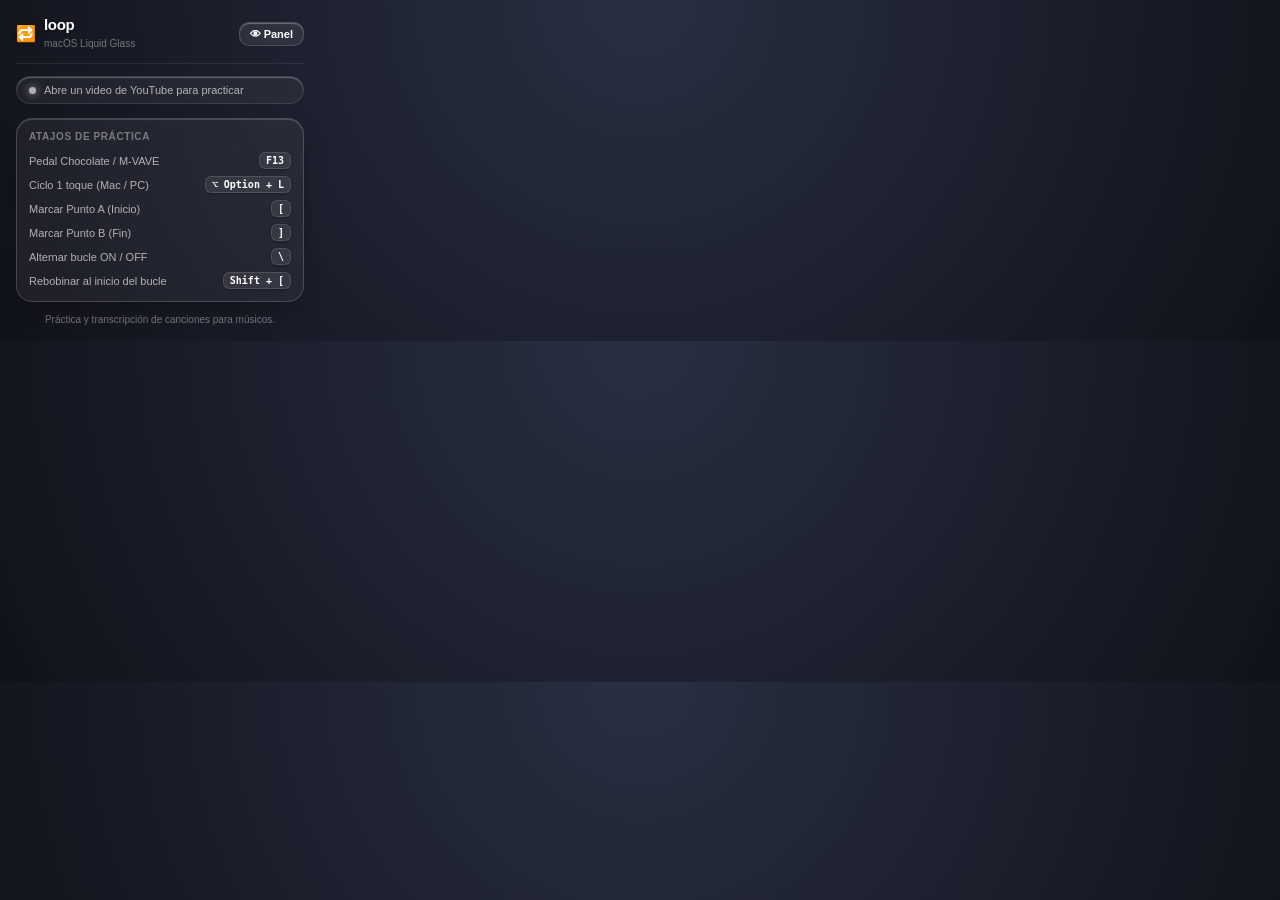
==== popup.html @ cf1a18fd "feat: add Chrome extension files for YouTube video looping and practicing" ====
<!DOCTYPE html>
<html lang="es">
<head>
  <meta charset="UTF-8">
  <meta name="viewport" content="width=device-width, initial-scale=1.0">
  <title>Loop</title>
  <style>
    :root {
      --glass-bg: rgba(20, 24, 38, 0.75);
      --glass-card: rgba(255, 255, 255, 0.05);
      --glass-border: rgba(255, 255, 255, 0.16);
      --glass-shine: inset 0 1px 1px rgba(255, 255, 255, 0.3);
      --accent-cyan: #00f2fe;
      --accent-mint: #05df9e;
      --text-primary: #ffffff;
      --text-secondary: rgba(255, 255, 255, 0.65);
      --text-tertiary: rgba(255, 255, 255, 0.4);
    }

    body {
      margin: 0;
      padding: 16px;
      width: 320px;
      font-family: -apple-system, BlinkMacSystemFont, "SF Pro Display", "SF Pro Text", "Segoe UI", sans-serif;
      background: radial-gradient(circle at 50% 0%, rgba(30, 36, 56, 0.95) 0%, rgba(12, 14, 22, 0.98) 100%);
      color: var(--text-primary);
      box-sizing: border-box;
      user-select: none;
      -webkit-font-smoothing: antialiased;
    }

    .header {
      display: flex;
      align-items: center;
      justify-content: space-between;
      padding-bottom: 12px;
      margin-bottom: 12px;
      border-bottom: 1px solid rgba(255, 255, 255, 0.08);
    }

    .brand {
      display: flex;
      align-items: center;
      gap: 8px;
    }

    .logo {
      font-size: 16px;
      filter: drop-shadow(0 2px 4px rgba(0, 0, 0, 0.4));
    }

    .title-group h1 {
      margin: 0;
      font-size: 15px;
      font-weight: 700;
      letter-spacing: -0.02em;
      color: #ffffff;
      text-shadow: 0 1px 3px rgba(0, 0, 0, 0.4);
    }

    .version {
      font-size: 10px;
      font-weight: 500;
      color: var(--text-tertiary);
    }

    .status-banner {
      border-radius: 9999px;
      padding: 7px 12px;
      font-size: 11px;
      font-weight: 500;
      display: flex;
      align-items: center;
      gap: 8px;
      margin-bottom: 14px;
      backdrop-filter: blur(16px);
      -webkit-backdrop-filter: blur(16px);
      transition: all 0.25s ease;
    }

    .status-active {
      background: rgba(5, 223, 158, 0.12);
      border: 1px solid rgba(5, 223, 158, 0.35);
      color: #34d399;
      box-shadow: 0 4px 16px -4px rgba(5, 223, 158, 0.25), var(--glass-shine);
    }

    .status-inactive {
      background: rgba(255, 255, 255, 0.05);
      border: 1px solid rgba(255, 255, 255, 0.1);
      color: var(--text-secondary);
      box-shadow: var(--glass-shine);
    }

    .status-dot {
      width: 7px;
      height: 7px;
      border-radius: 50%;
      background: currentColor;
      box-shadow: 0 0 8px currentColor;
    }

    /* Glass Cards */
    .card {
      background: var(--glass-card);
      border: 1px solid var(--glass-border);
      border-radius: 16px;
      padding: 12px;
      margin-bottom: 12px;
      box-shadow: inset 0 1px 1px 0 rgba(255, 255, 255, 0.18), 0 8px 24px -4px rgba(0, 0, 0, 0.3);
      backdrop-filter: blur(20px);
      -webkit-backdrop-filter: blur(20px);
    }

    .card-title {
      font-size: 10px;
      font-weight: 600;
      text-transform: uppercase;
      letter-spacing: 0.06em;
      color: var(--text-tertiary);
      margin-bottom: 10px;
    }

    .times-row {
      display: flex;
      justify-content: space-around;
      margin-bottom: 12px;
      font-family: ui-monospace, "SF Mono", Menlo, monospace;
      font-variant-numeric: tabular-nums;
      font-size: 17px;
      font-weight: 700;
      letter-spacing: -0.02em;
    }

    .time-badge {
      display: flex;
      flex-direction: column;
      align-items: center;
      gap: 3px;
    }

    .time-lbl {
      font-size: 10px;
      font-weight: 500;
      color: var(--text-tertiary);
      font-family: -apple-system, sans-serif;
      text-transform: uppercase;
      letter-spacing: 0.04em;
    }

    .action-btn-row {
      display: flex;
      gap: 6px;
    }

    button.popup-btn {
      flex: 1;
      padding: 8px 6px;
      background: rgba(255, 255, 255, 0.08);
      border: 1px solid rgba(255, 255, 255, 0.14);
      color: var(--text-primary);
      font-size: 11px;
      font-weight: 600;
      border-radius: 10px;
      cursor: pointer;
      box-shadow: var(--glass-shine);
      transition: all 0.2s cubic-bezier(0.16, 1, 0.3, 1);
    }

    button.popup-btn:hover {
      background: rgba(255, 255, 255, 0.18);
      border-color: rgba(255, 255, 255, 0.3);
      transform: translateY(-1px);
    }

    button.popup-btn:active {
      transform: scale(0.97);
    }

    button.popup-btn.active {
      background: linear-gradient(135deg, rgba(5, 223, 158, 0.85) 0%, rgba(16, 185, 129, 0.9) 100%);
      color: #ffffff;
      border-color: rgba(255, 255, 255, 0.4);
      box-shadow: 0 4px 16px rgba(5, 223, 158, 0.4), inset 0 1px 1px rgba(255, 255, 255, 0.5);
    }

    /* Shortcuts List */
    .shortcuts-list {
      display: flex;
      flex-direction: column;
      gap: 7px;
      font-size: 11px;
    }

    .shortcut-row {
      display: flex;
      justify-content: space-between;
      align-items: center;
      color: var(--text-secondary);
    }

    kbd {
      background: rgba(255, 255, 255, 0.08);
      border: 1px solid rgba(255, 255, 255, 0.12);
      border-radius: 6px;
      padding: 2px 6px;
      font-size: 10px;
      font-family: ui-monospace, "SF Mono", Menlo, monospace;
      font-weight: 600;
      color: #ffffff;
      box-shadow: 0 1px 3px rgba(0, 0, 0, 0.3);
    }

    .footer {
      font-size: 10px;
      color: var(--text-tertiary);
      text-align: center;
      margin-top: 8px;
    }
  </style>
</head>
<body>
  <div class="header">
    <div class="brand">
      <span class="logo">🔁</span>
      <div class="title-group">
        <h1>loop</h1>
        <span class="version">macOS Liquid Glass</span>
      </div>
    </div>
    <button class="popup-btn" id="btn-toggle-widget" style="flex: initial; padding: 5px 10px;" title="Mostrar u ocultar el panel en el video">
      👁 Panel
    </button>
  </div>

  <div id="status-container" class="status-banner status-inactive">
    <span class="status-dot"></span>
    <span id="status-text">Abre un video de YouTube para practicar</span>
  </div>

  <!-- Controles Rápidos -->
  <div class="card" id="quick-controls" style="display: none;">
    <div class="card-title">Bucle Actual</div>
    <div class="times-row">
      <div class="time-badge">
        <span class="time-lbl">Inicio (A)</span>
        <span id="popup-time-a">--:--.--</span>
      </div>
      <div class="time-badge">
        <span class="time-lbl">Fin (B)</span>
        <span id="popup-time-b">--:--.--</span>
      </div>
    </div>
    <div class="action-btn-row">
      <button class="popup-btn" id="btn-set-a">Fijar A</button>
      <button class="popup-btn" id="btn-set-b">Fijar B</button>
      <button class="popup-btn" id="btn-toggle-loop">🔁 Bucle</button>
      <button class="popup-btn" id="btn-clear">✕ Limpiar</button>
    </div>
  </div>

  <!-- Atajos de Teclado y Pedal -->
  <div class="card">
    <div class="card-title">Atajos de Práctica</div>
    <div class="shortcuts-list">
      <div class="shortcut-row">
        <span>Pedal Chocolate / M-VAVE</span>
        <kbd>F13</kbd>
      </div>
      <div class="shortcut-row">
        <span>Ciclo 1 toque (Mac / PC)</span>
        <kbd>⌥ Option + L</kbd>
      </div>
      <div class="shortcut-row">
        <span>Marcar Punto A (Inicio)</span>
        <kbd>[</kbd>
      </div>
      <div class="shortcut-row">
        <span>Marcar Punto B (Fin)</span>
        <kbd>]</kbd>
      </div>
      <div class="shortcut-row">
        <span>Alternar bucle ON / OFF</span>
        <kbd>\</kbd>
      </div>
      <div class="shortcut-row">
        <span>Rebobinar al inicio del bucle</span>
        <kbd>Shift + [</kbd>
      </div>
    </div>
  </div>

  <div class="footer">
    Práctica y transcripción de canciones para músicos.
  </div>

  <script src="popup.js"></script>
</body>
</html>
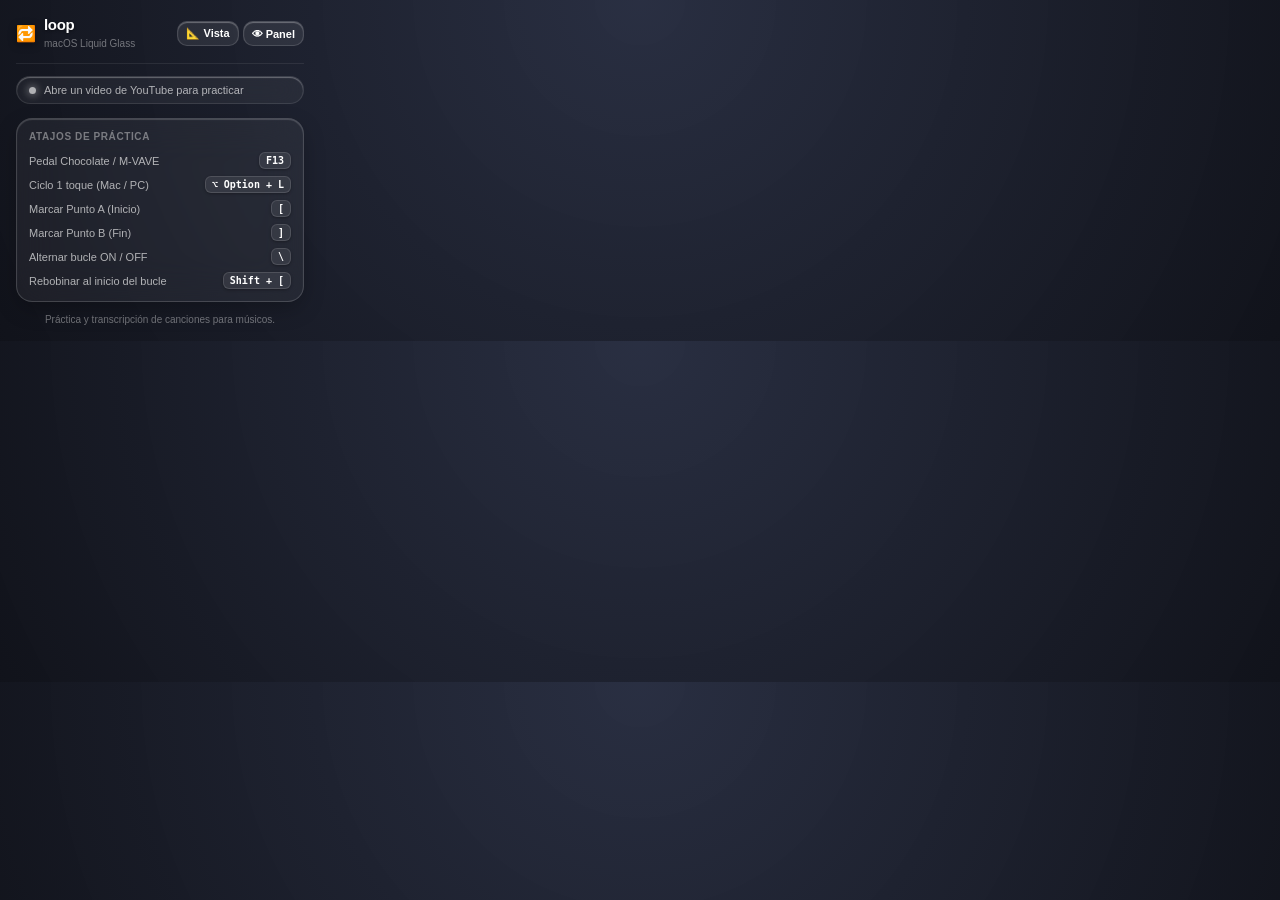
==== commit dc65a7a4: "feat: add intermediate practice stage view to Chrome extension" ====
--- a/popup.html
+++ b/popup.html
@@ -228,9 +228,14 @@
         <span class="version">macOS Liquid Glass</span>
       </div>
     </div>
-    <button class="popup-btn" id="btn-toggle-widget" style="flex: initial; padding: 5px 10px;" title="Mostrar u ocultar el panel en el video">
-      👁 Panel
-    </button>
+    <div style="display: flex; gap: 4px;">
+      <button class="popup-btn" id="btn-switch-mode" style="flex: initial; padding: 5px 8px; font-size: 11px;" title="Alternar entre vista intermedia y completa">
+        📐 Vista
+      </button>
+      <button class="popup-btn" id="btn-toggle-widget" style="flex: initial; padding: 5px 8px; font-size: 11px;" title="Mostrar u ocultar el panel en el video">
+        👁 Panel
+      </button>
+    </div>
   </div>
 
   <div id="status-container" class="status-banner status-inactive">
